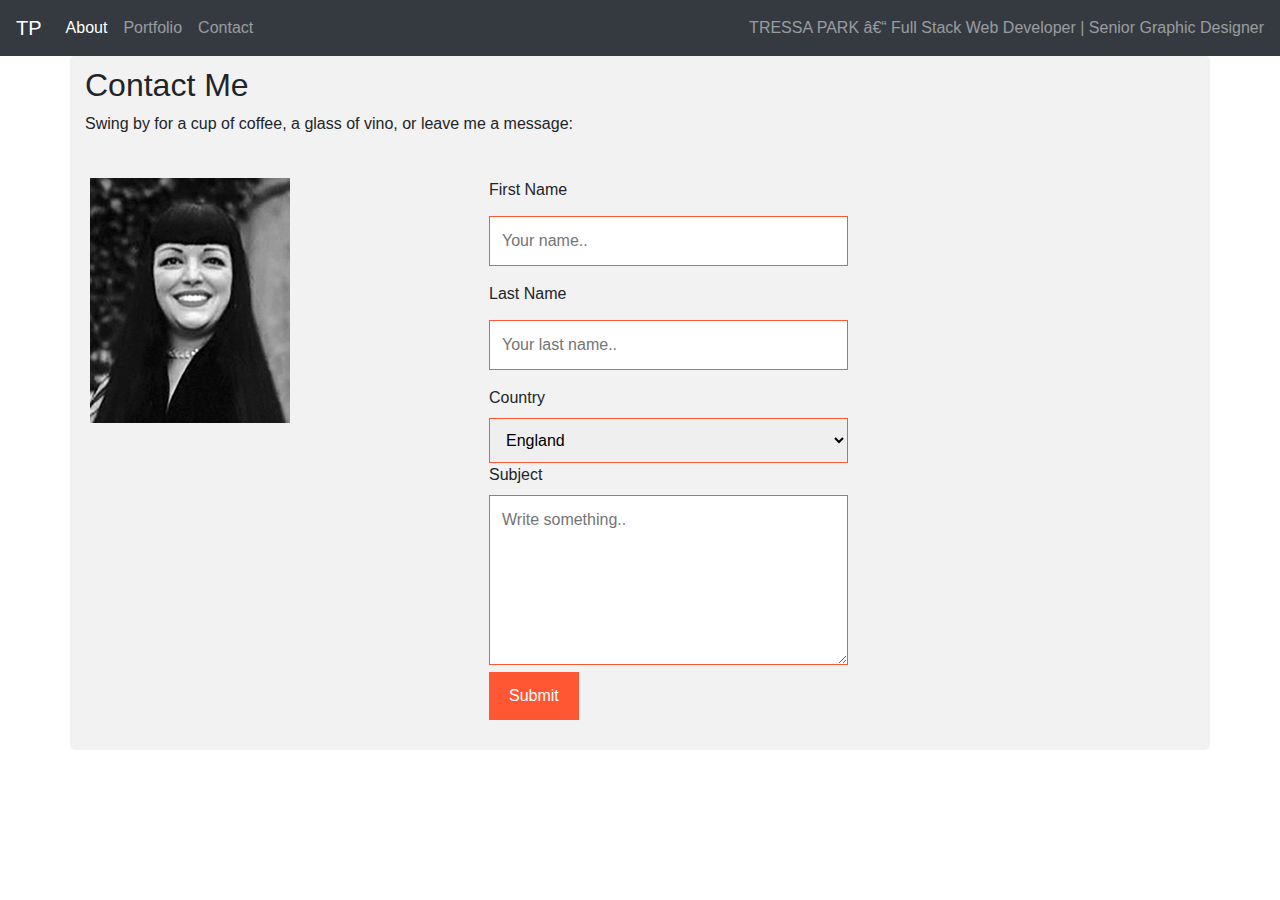
==== contact.html @ b0b965c5 "initial commit with files" ====
<!DOCTYPE html>
<html>
<head>
<meta name="viewport" content="width=device-width, initial-scale=1">
<style>
body {
  font-family: Arial, Helvetica, sans-serif;
}

* {
  box-sizing: border-box;
}

input[type=text], select, textarea {
  width: 100%;
  padding: 12px;
  border: 1px solid #ff5733;
  margin-top: 6px;
  margin-bottom: 16px;
  resize: vertical;
}

input[type=submit] {
  background-color: #ff5733;
  color: white;
  padding: 12px 20px;
  border: none;
  cursor: pointer;
}

input[type=submit]:hover {
  background-color: #1cc201;
}

.container {
  border-radius: 5px;
  background-color: #f2f2f2;
  padding: 10px;
}

.column {
  float: left;
  width: 35%;
  margin-top: 6px;
  padding: 20px;
}

.row:after {
  content: "";
  display: table;
  clear: both;
}

@media screen and (max-width: 600px) {
  .column, input[type=submit] {
    width: 100%;
    margin-top: 0;
  }
}
</style>
</head>

<head>
    <link rel="stylesheet" href="https://stackpath.bootstrapcdn.com/bootstrap/4.4.1/css/bootstrap.min.css" integrity="sha384-Vkoo8x4CGsO3+Hhxv8T/Q5PaXtkKtu6ug5TOeNV6gBiFeWPGFN9MuhOf23Q9Ifjh" crossorigin="anonymous">
      <meta charset="UTF-8"/>
      <title>Contact</title>
  </head>

  <body>
    <nav class="navbar navbar-expand-lg navbar-dark bg-dark">
      <a class="navbar-brand" href="#">TP</a>
      <button class="navbar-toggler" type="button" data-toggle="collapse" data-target="#navbarText" aria-controls="navbarText" aria-expanded="false" aria-label="Toggle navigation">
        <span class="navbar-toggler-icon"></span>
      </button>
      <div class="collapse navbar-collapse" id="navbarText">
        <ul class="navbar-nav mr-auto">
          <li class="nav-item active">
            <a class="nav-link" href="#">About <span class="sr-only">(current)</span></a>
          </li>
          <li class="nav-item">
            <a class="nav-link" href="#">Portfolio</a>
          </li>
          <li class="nav-item">
            <a class="nav-link" href="#">Contact</a>
          </li>
        </ul>
        <span class="navbar-text">
          TRESSA PARK – Full Stack Web Developer | Senior Graphic Designer
        </span>
      </div>
    </nav>

<body>

<div class="container">
  <div style="text-align:">
    <h2>Contact Me</h2>
    <p>Swing by for a cup of coffee, a glass of vino, or leave me a message:</p>
  </div>
  <div class="row">
    <div class="column">
        <img src="./assets/images/tressa2bw.jpg" class="float-left" />
    </div>
    <div class="column">
      <form action="/action_page.php">
        <label for="fname">First Name</label>
        <input type="text" id="fname" name="firstname" placeholder="Your name..">
        <label for="lname">Last Name</label>
        <input type="text" id="lname" name="lastname" placeholder="Your last name..">
        <label for="country">Country</label>
        <select id="country" name="country">
          <option value="england">England</option>
          <option value="ireland">Germany</option>
          <option value="ireland">Ireland</option>
          <option value="scotland">Scotland</option>
          <option value="usa">USA</option>
        </select>
        <label for="subject">Subject</label>
        <textarea id="subject" name="subject" placeholder="Write something.." style="height:170px"></textarea>
        <input type="submit" value="Submit">
      </form>
    </div>
  </div>
</div>

</body>
</html>
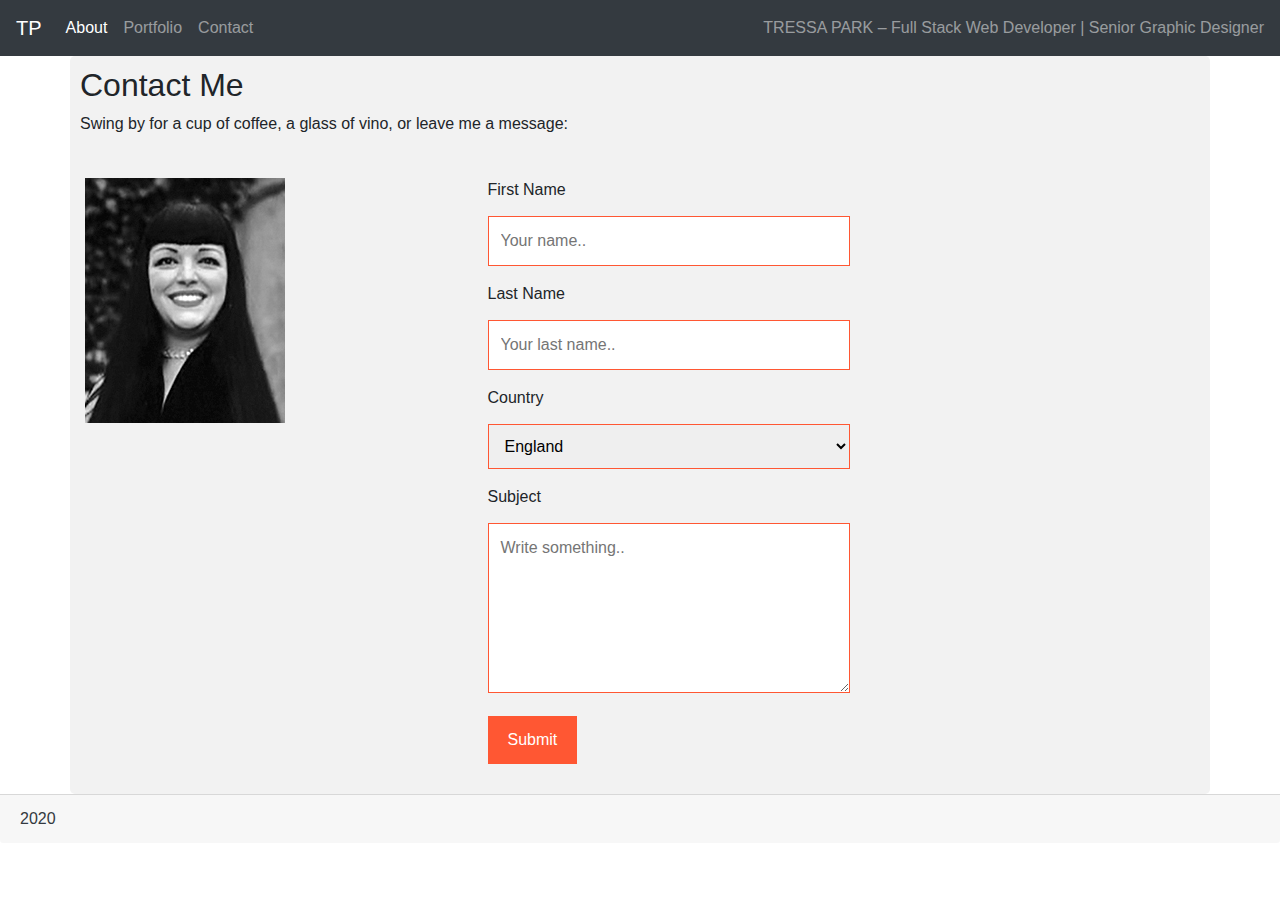
==== commit 16607fd1: "final commit with files" ====
--- a/contact.html
+++ b/contact.html
@@ -1,69 +1,11 @@
 <!DOCTYPE html>
 <html>
-<head>
-<meta name="viewport" content="width=device-width, initial-scale=1">
-<style>
-body {
-  font-family: Arial, Helvetica, sans-serif;
-}
-
-* {
-  box-sizing: border-box;
-}
-
-input[type=text], select, textarea {
-  width: 100%;
-  padding: 12px;
-  border: 1px solid #ff5733;
-  margin-top: 6px;
-  margin-bottom: 16px;
-  resize: vertical;
-}
-
-input[type=submit] {
-  background-color: #ff5733;
-  color: white;
-  padding: 12px 20px;
-  border: none;
-  cursor: pointer;
-}
-
-input[type=submit]:hover {
-  background-color: #1cc201;
-}
-
-.container {
-  border-radius: 5px;
-  background-color: #f2f2f2;
-  padding: 10px;
-}
-
-.column {
-  float: left;
-  width: 35%;
-  margin-top: 6px;
-  padding: 20px;
-}
-
-.row:after {
-  content: "";
-  display: table;
-  clear: both;
-}
-
-@media screen and (max-width: 600px) {
-  .column, input[type=submit] {
-    width: 100%;
-    margin-top: 0;
-  }
-}
-</style>
-</head>
-
-<head>
+    <head>
+    <meta name="viewport" content="width=device-width, initial-scale=1">
     <link rel="stylesheet" href="https://stackpath.bootstrapcdn.com/bootstrap/4.4.1/css/bootstrap.min.css" integrity="sha384-Vkoo8x4CGsO3+Hhxv8T/Q5PaXtkKtu6ug5TOeNV6gBiFeWPGFN9MuhOf23Q9Ifjh" crossorigin="anonymous">
-      <meta charset="UTF-8"/>
-      <title>Contact</title>
+    <link rel="stylesheet" href="assets/css/contact.css">
+    <meta charset="UTF-8"/>
+    <title>Contact</title>
   </head>
 
   <body>
@@ -75,13 +17,13 @@
       <div class="collapse navbar-collapse" id="navbarText">
         <ul class="navbar-nav mr-auto">
           <li class="nav-item active">
-            <a class="nav-link" href="#">About <span class="sr-only">(current)</span></a>
+            <a class="nav-link" href="index.html">About</a>
           </li>
           <li class="nav-item">
-            <a class="nav-link" href="#">Portfolio</a>
+            <a class="nav-link" href="portfolio.html">Portfolio</a>
           </li>
           <li class="nav-item">
-            <a class="nav-link" href="#">Contact</a>
+            <a class="nav-link" href="contact.html">Contact<span class="sr-only">(current)</span></a>
           </li>
         </ul>
         <span class="navbar-text">
@@ -122,6 +64,11 @@
     </div>
   </div>
 </div>
+<div class="card-footer text-dark">
+  2020
 
 </body>
+<script src="https://code.jquery.com/jquery-3.4.1.slim.min.js" integrity="sha384-J6qa4849blE2+poT4WnyKhv5vZF5SrPo0iEjwBvKU7imGFAV0wwj1yYfoRSJoZ+n" crossorigin="anonymous"></script>
+<script src="https://cdn.jsdelivr.net/npm/popper.js@1.16.0/dist/umd/popper.min.js" integrity="sha384-Q6E9RHvbIyZFJoft+2mJbHaEWldlvI9IOYy5n3zV9zzTtmI3UksdQRVvoxMfooAo" crossorigin="anonymous"></script>
+<script src="https://stackpath.bootstrapcdn.com/bootstrap/4.4.1/js/bootstrap.min.js" integrity="sha384-wfSDF2E50Y2D1uUdj0O3uMBJnjuUD4Ih7YwaYd1iqfktj0Uod8GCExl3Og8ifwB6" crossorigin="anonymous"></script>
 </html>--- a/assets/css/contact.css
+++ b/assets/css/contact.css
@@ -0,0 +1,56 @@
+<style>
+    body {
+      font-family: Arial, Helvetica, sans-serif;
+    }
+    
+    * {
+      box-sizing: border-box;
+    }
+    
+    input[type=text], select, textarea {
+      width: 100%;
+      padding: 12px;
+      border: 1px solid #ff5733;
+      margin-top: 6px;
+      margin-bottom: 16px;
+      resize: vertical;
+    }
+    
+    input[type=submit] {
+      background-color: #ff5733;
+      color: white;
+      padding: 12px 20px;
+      border: none;
+      cursor: pointer;
+    }
+    
+    input[type=submit]:hover {
+      background-color: #1cc201;
+    }
+    
+    .container {
+      border-radius: 5px;
+      background-color: #f2f2f2;
+      padding: 10px;
+    }
+    
+    .column {
+      float: left;
+      width: 35%;
+      margin-top: 6px;
+      padding: 20px;
+    }
+    
+    .row:after {
+      content: "";
+      display: table;
+      clear: both;
+    }
+    
+    @media screen and (max-width: 600px) {
+      .column, input[type=submit] {
+        width: 100%;
+        margin-top: 0;
+      }
+    }
+    </style>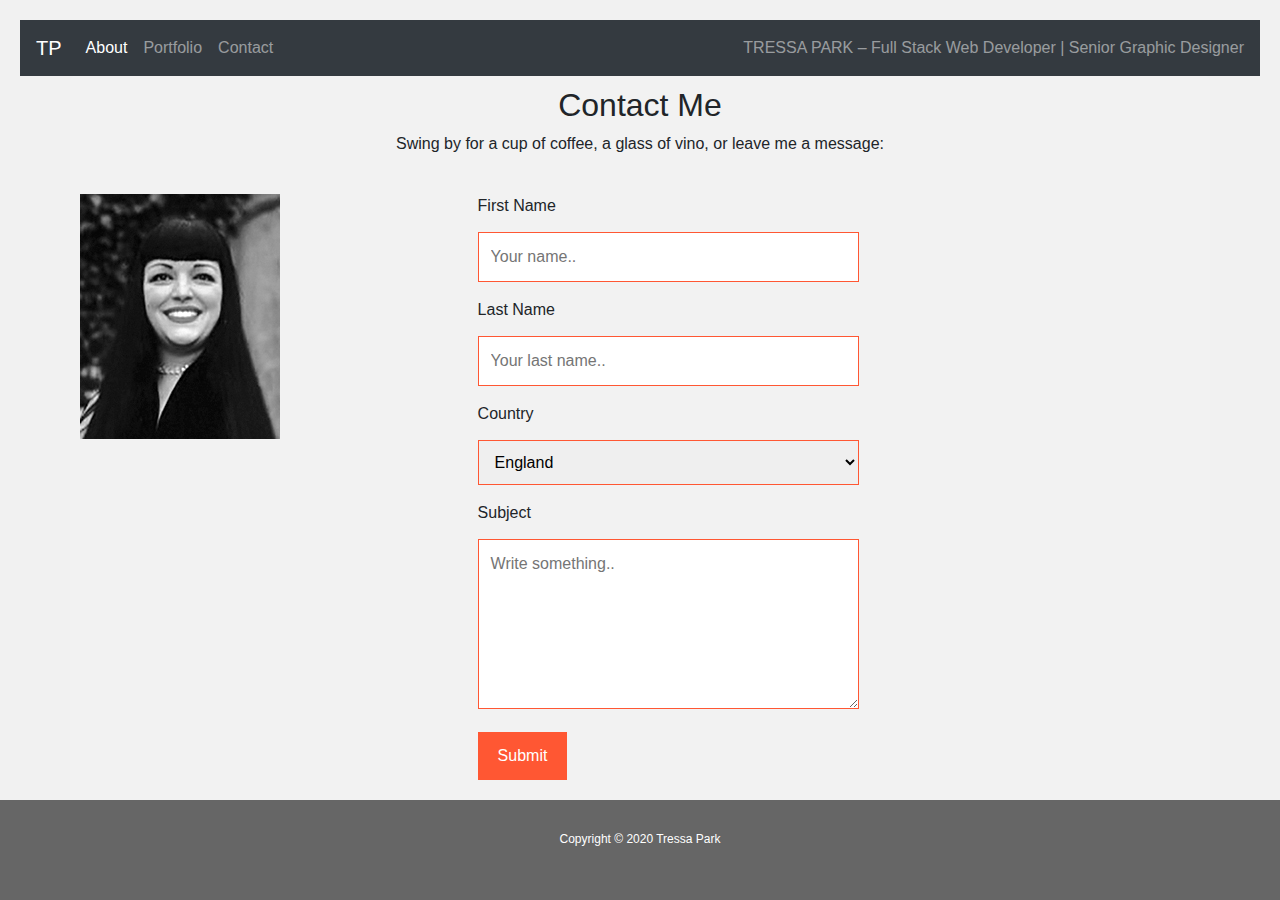
==== commit 139b792c: "updated HTML page to get CSS sheet to work correctly and use merged CSS" ====
--- a/contact.html
+++ b/contact.html
@@ -3,7 +3,7 @@
     <head>
     <meta name="viewport" content="width=device-width, initial-scale=1">
     <link rel="stylesheet" href="https://stackpath.bootstrapcdn.com/bootstrap/4.4.1/css/bootstrap.min.css" integrity="sha384-Vkoo8x4CGsO3+Hhxv8T/Q5PaXtkKtu6ug5TOeNV6gBiFeWPGFN9MuhOf23Q9Ifjh" crossorigin="anonymous">
-    <link rel="stylesheet" href="assets/css/contact.css">
+    <link rel="stylesheet" href="assets/css/style.css">
     <meta charset="UTF-8"/>
     <title>Contact</title>
   </head>
@@ -32,14 +32,14 @@
       </div>
     </nav>
 
-<body>
+
 
 <div class="container">
-  <div style="text-align:">
+  <div id="contactme">
     <h2>Contact Me</h2>
     <p>Swing by for a cup of coffee, a glass of vino, or leave me a message:</p>
   </div>
-  <div class="row">
+   <div class="row">
     <div class="column">
         <img src="./assets/images/tressa2bw.jpg" class="float-left" />
     </div>
@@ -62,11 +62,13 @@
         <input type="submit" value="Submit">
       </form>
     </div>
+  </div> 
+</div>
+<footer>
+  <div id="copyright">
+    Copyright &copy; 2020 Tressa Park
   </div>
-</div>
-<div class="card-footer text-dark">
-  2020
-
+</footer>
 </body>
 <script src="https://code.jquery.com/jquery-3.4.1.slim.min.js" integrity="sha384-J6qa4849blE2+poT4WnyKhv5vZF5SrPo0iEjwBvKU7imGFAV0wwj1yYfoRSJoZ+n" crossorigin="anonymous"></script>
 <script src="https://cdn.jsdelivr.net/npm/popper.js@1.16.0/dist/umd/popper.min.js" integrity="sha384-Q6E9RHvbIyZFJoft+2mJbHaEWldlvI9IOYy5n3zV9zzTtmI3UksdQRVvoxMfooAo" crossorigin="anonymous"></script>
--- a/assets/css/style.css
+++ b/assets/css/style.css
@@ -0,0 +1,117 @@
+body {
+    font-family: Arial, Helvetica, sans-serif;
+    background-color: #f1f1f1;
+    padding: 20px;
+   
+  }
+  
+  * {
+    box-sizing: border-box;
+  }
+
+  h1 {
+    font-size: 50px;
+    word-break: break-all;
+  }
+  
+  input[type=text], select, textarea {
+    width: 100%;
+    padding: 12px;
+    border: 1px solid #ff5733;
+    margin-top: 6px;
+    margin-bottom: 16px;
+    resize: vertical;
+  }
+  
+  input[type=submit] {
+    background-color: #ff5733;
+    color: white;
+    padding: 12px 20px;
+    border: none;
+    cursor: pointer;
+  }
+  
+  input[type=submit]:hover {
+    background-color: #1cc201;
+  }
+  
+  .container {
+    border-radius: 5px;
+    background-color: #f2f2f2;
+    padding: 10px;
+  }
+  
+  .column {
+    float: left;
+    width: 35%;
+    margin-top: 6px;
+    padding: 20px;
+  }
+
+  .row {
+    margin: 8px -16px;
+  }
+
+  .row,
+  .row > .column {
+    padding: 8px;
+  }
+  
+  .row:after {
+    content: "";
+    display: table;
+    clear: both;
+  }
+
+  .content {
+    background-color: white;
+    padding: 10px;
+  }
+  
+  footer {
+      /*footer styling*/
+    position: absolute;
+    left: 0;
+    bottom: 0;
+    height: 100px;
+    width: 100%;
+    /* padding: 30px 0; */
+    clear: both;
+    font-size: 12px;
+    color: #fff;
+    text-align: center;
+    background: #666;
+    
+  }
+
+  #copyright{
+      /*info inside the footer*/
+      padding: 30px 0;  
+  }
+  
+  @media screen and (max-width: 600px) {
+    .column, input[type=submit] {
+      width: 100%;
+      margin-top: 0;
+    }
+  }
+
+  @media screen and (max-width: 900px) {
+    .column {
+      width: 50%;
+    }
+  }
+
+  /*Portfolio styling*/
+  .main {
+    max-width: 1000px;
+    margin: auto;
+  }
+
+  /*contactme styling*/
+  #contactme{
+      text-align: center;
+  }
+
+  
+  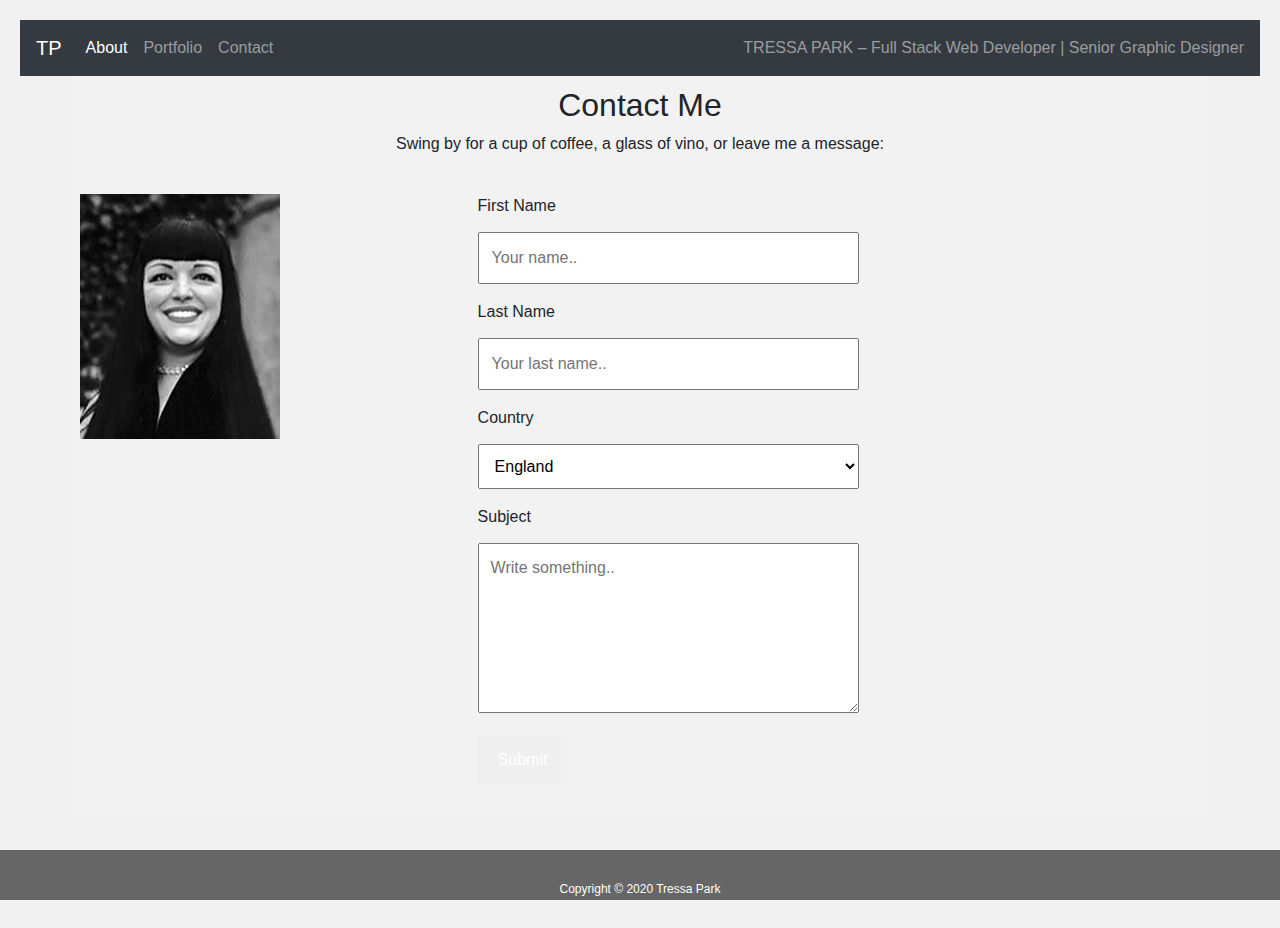
==== commit 5a422789: "updated columns and rows" ====
--- a/contact.html
+++ b/contact.html
@@ -32,8 +32,6 @@
       </div>
     </nav>
 
-
-
 <div class="container">
   <div id="contactme">
     <h2>Contact Me</h2>
@@ -52,7 +50,7 @@
         <label for="country">Country</label>
         <select id="country" name="country">
           <option value="england">England</option>
-          <option value="ireland">Germany</option>
+          <option value="germany">Germany</option>
           <option value="ireland">Ireland</option>
           <option value="scotland">Scotland</option>
           <option value="usa">USA</option>
--- a/assets/css/style.css
+++ b/assets/css/style.css
@@ -2,7 +2,6 @@
     font-family: Arial, Helvetica, sans-serif;
     background-color: #f1f1f1;
     padding: 20px;
-   
   }
   
   * {
@@ -17,23 +16,23 @@
   input[type=text], select, textarea {
     width: 100%;
     padding: 12px;
-    border: 1px solid #ff5733;
+    /* border: 1px solid #ff5733; */
     margin-top: 6px;
     margin-bottom: 16px;
     resize: vertical;
   }
   
   input[type=submit] {
-    background-color: #ff5733;
+    /* background-color: #ff5733; */
     color: white;
     padding: 12px 20px;
     border: none;
     cursor: pointer;
   }
   
-  input[type=submit]:hover {
+  /* input[type=submit]:hover {
     background-color: #1cc201;
-  }
+  } */
   
   .container {
     border-radius: 5px;
@@ -73,7 +72,7 @@
     position: absolute;
     left: 0;
     bottom: 0;
-    height: 100px;
+    height: 50px;
     width: 100%;
     /* padding: 30px 0; */
     clear: both;
@@ -112,6 +111,11 @@
   #contactme{
       text-align: center;
   }
+  .logo{
+      margin-bottom: 10px;
+      width:100%;
+  }
+ /*  */
 
   
   